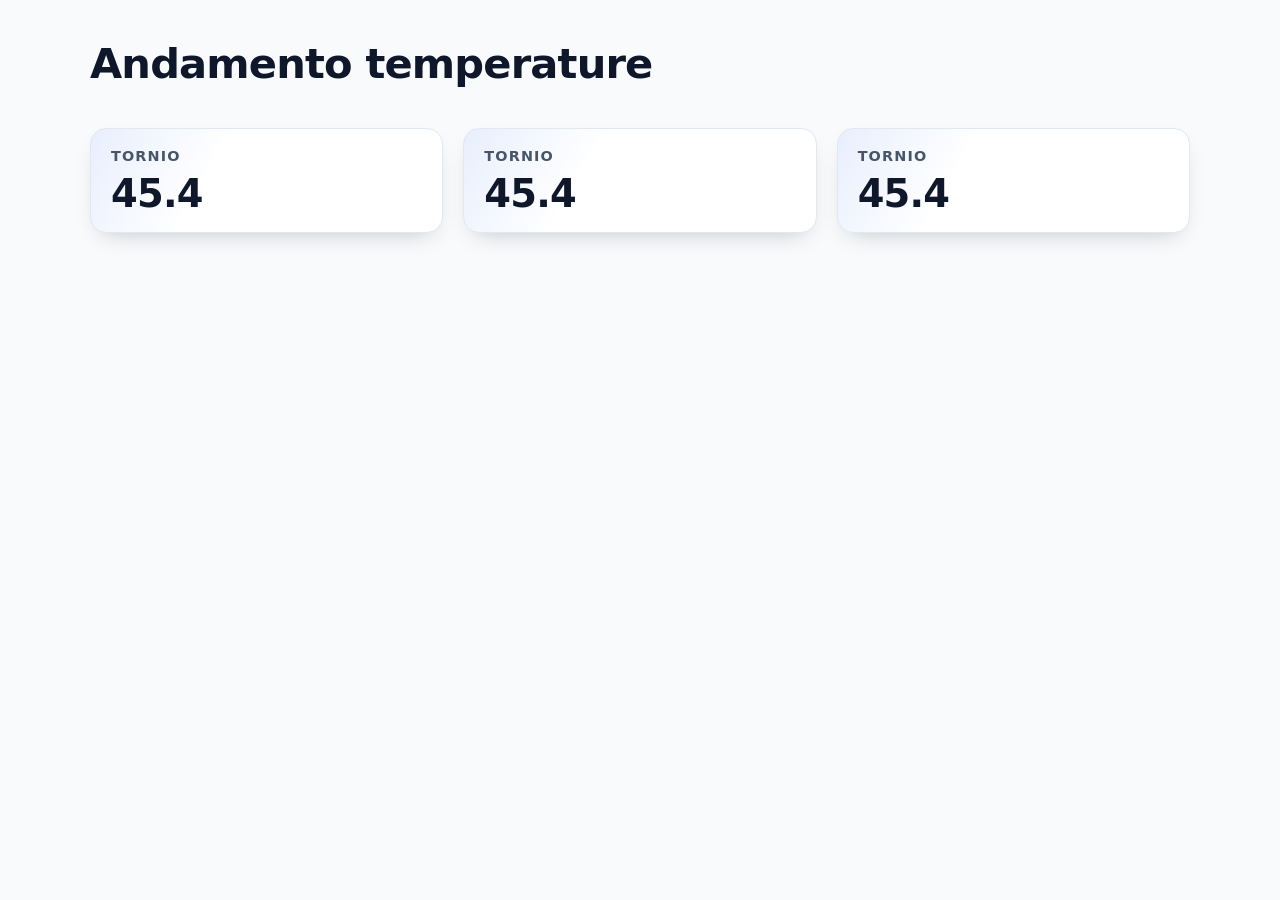
==== index.html @ 41d273e2 "Creata pagina iniziale" ====
<!DOCTYPE html>
<html lang="en">
<head>
    <meta charset="UTF-8">
    <meta name="viewport" content="width=device-width, initial-scale=1.0">
    <title>Andamento temperature</title>
    <link rel="preconnect" href="https://fonts.googleapis.com">
    <link rel="preconnect" href="https://fonts.gstatic.com" crossorigin>
    <link href="https://fonts.googleapis.com/css2?family=Inter:wght@400;600;800&display=swap" rel="stylesheet">
    <link rel="stylesheet" href="./styles.css">
</head>
<body>
    <h1>Andamento temperature</h1>

    <div class="container">
        <div class="register">
            <div class="macchina">Tornio</div>
            <div class="temperatura">45.4</div>
        </div>
        <div class="register">
            <div class="macchina">Tornio</div>
            <div class="temperatura">45.4</div>
        </div>
        <div class="register">
            <div class="macchina">Tornio</div>
            <div class="temperatura">45.4</div>
        </div>
    </div>
</body>
</html>
---- styles.css ----
/* Modern base + variables */
:root {
  --bg: #f8fafc;        /* slate-50 */
  --text: #0f172a;      /* slate-900 */
  --muted: #475569;     /* slate-600 */
  --card: #ffffff;      /* white */
  --border: #e2e8f0;    /* slate-200 */
  --accent: #2563eb;    /* blue-600 */
  --shadow: 0 10px 25px -12px rgba(2, 6, 23, 0.25);
}

@media (prefers-color-scheme: dark) {
  :root {
    --bg: #0b1220;      /* deep slate */
    --text: #e2e8f0;    /* slate-200 */
    --muted: #94a3b8;   /* slate-400 */
    --card: #0f172a;    /* slate-900 */
    --border: #1f2937;  /* slate-800 */
    --accent: #60a5fa;  /* blue-400 */
    --shadow: 0 10px 30px -12px rgba(2, 6, 23, 0.6);
  }
}

/* Minimal reset */
*, *::before, *::after { box-sizing: border-box; }
html { color-scheme: light dark; }
body {
  margin: 0;
  font-family: ui-sans-serif, system-ui, -apple-system, Segoe UI, Roboto, Inter, "Helvetica Neue", Arial, "Noto Sans", "Apple Color Emoji", "Segoe UI Emoji";
  background: var(--bg);
  color: var(--text);
  line-height: 1.55;
  -webkit-font-smoothing: antialiased;
  -moz-osx-font-smoothing: grayscale;
}
img, svg, video { display: block; max-width: 100%; }

/* Typography */
h1 {
  margin: 2rem auto 1rem;
  width: min(1100px, 92%);
  font-weight: 800;
  letter-spacing: -0.02em;
  font-size: clamp(1.6rem, 1rem + 2.8vw, 2.6rem);
}

h1 span {
  color: var(--accent);
}

/* Layout */
.container {
  width: min(1100px, 92%);
  margin-inline: auto;
  display: grid;
  grid-template-columns: repeat(auto-fit, minmax(230px, 1fr));
  gap: clamp(0.75rem, 0.6rem + 1vw, 1.25rem);
  padding-block: 1rem 2rem;
}

/* Card */
.register {
  position: relative;
  background: var(--card);
  border: 1px solid var(--border);
  border-radius: 16px;
  padding: 1rem 1.25rem;
  box-shadow: var(--shadow);
  transition: transform .2s ease, box-shadow .2s ease, border-color .2s ease;
  overflow: clip;
  isolation: isolate;
  animation: fadeUp .5s ease both;
}

.register::before {
  content: "";
  position: absolute;
  inset: 0; /* full size */
  background: linear-gradient(120deg, color-mix(in oklab, var(--accent) 18%, transparent), transparent 35%);
  opacity: .6;
  z-index: -1;
}

.register:hover {
  transform: translateY(-2px);
  border-color: color-mix(in oklab, var(--accent) 35%, var(--border));
}

/* Content inside card */
.macchina {
  font-size: 0.9rem;
  font-weight: 700;
  text-transform: uppercase;
  letter-spacing: .08em;
  color: var(--muted);
}

.temperatura {
  margin-top: .35rem;
  font-weight: 800;
  letter-spacing: -0.02em;
  font-size: clamp(1.6rem, 1.2rem + 1.8vw, 2.4rem);
  line-height: 1.1;
}

/* Subtle separators utility (if needed later) */
.hr {
  height: 1px;
  background: var(--border);
  margin: .75rem 0 1rem;
}

/* Fancy focus ring for accessibility */
:where(a, button, .register) {
  outline: none;
}
:where(a, button, .register):focus-visible {
  box-shadow: 0 0 0 3px color-mix(in oklab, var(--accent) 35%, transparent), var(--shadow);
}

/* Motion safety */
@media (prefers-reduced-motion: reduce) {
  * { animation: none !important; transition: none !important; }
}

/* Entrance animation */
@keyframes fadeUp {
  from { opacity: 0; transform: translateY(8px); }
  to { opacity: 1; transform: translateY(0); }
}

/* Optional helpers for future extension */
.grid {
  display: grid;
  gap: 1rem;
}
.grid-2 { grid-template-columns: repeat(2, 1fr); }
.grid-3 { grid-template-columns: repeat(3, 1fr); }

.badge {
  display: inline-block;
  padding: .25rem .5rem;
  border-radius: 999px;
  background: color-mix(in oklab, var(--accent) 12%, var(--card));
  border: 1px solid color-mix(in oklab, var(--accent) 30%, var(--border));
  color: var(--text);
  font-size: .75rem;
  font-weight: 600;
}
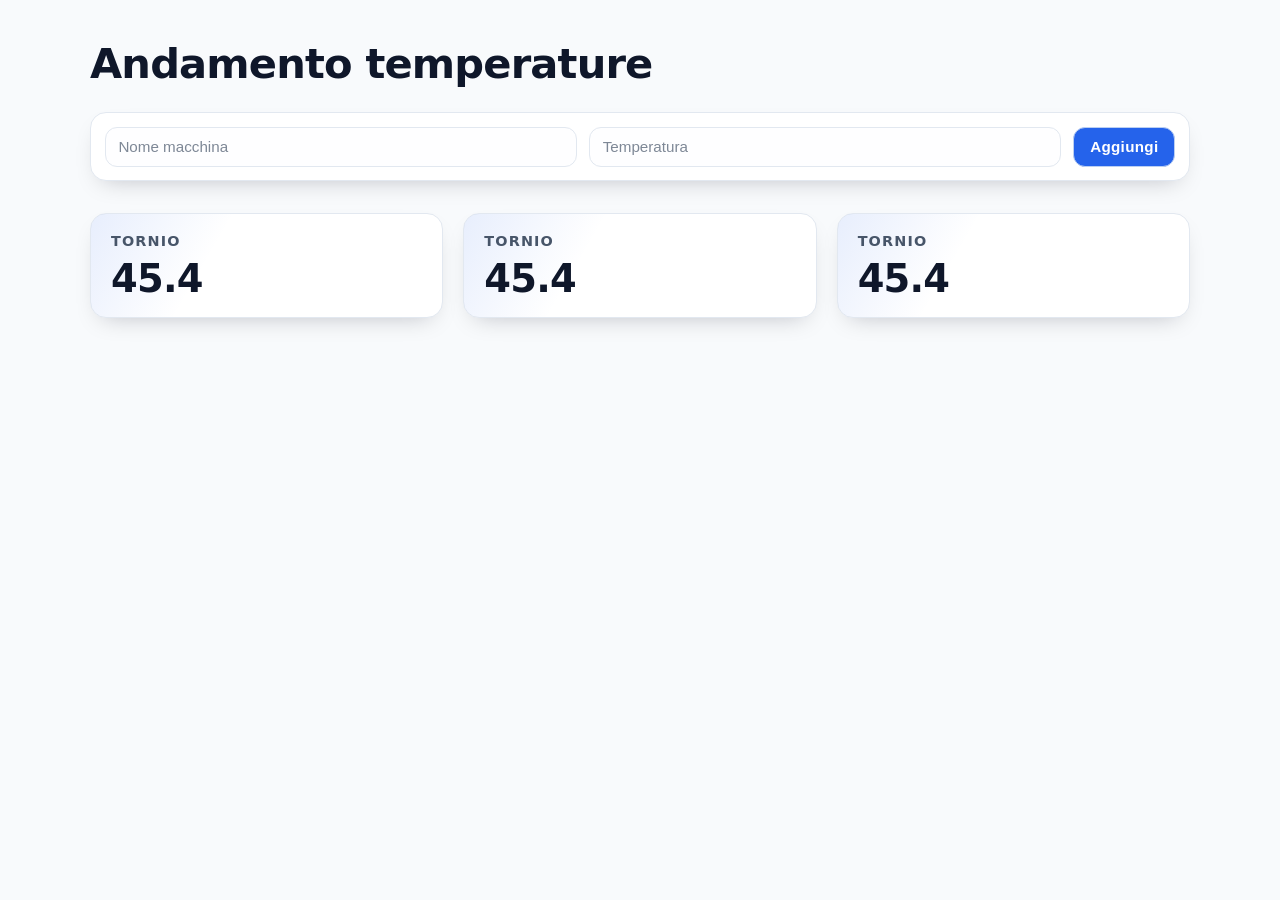
==== commit 9f9e7cba: "aggiunta conclusa" ====
--- a/index.html
+++ b/index.html
@@ -11,6 +11,12 @@
 </head>
 <body>
     <h1>Andamento temperature</h1>
+
+    <div class="new" aria-label="Nuova registrazione temperatura">
+        <input id="macchinaInput" type="text" placeholder="Nome macchina" aria-label="Nome macchina" autocomplete="off" inputmode="text">
+        <input id="temperaturaInput" type="text" placeholder="Temperatura" aria-label="Temperatura" autocomplete="off" inputmode="decimal">
+        <button id="aggiungiBtn" type="button" aria-label="Aggiungi nuova riga">Aggiungi</button>
+    </div>
 
     <div class="container">
         <div class="register">
@@ -26,5 +32,6 @@
             <div class="temperatura">45.4</div>
         </div>
     </div>
+    <script defer src="./app.js"></script>
 </body>
 </html>
--- a/styles.css
+++ b/styles.css
@@ -56,6 +56,65 @@
   grid-template-columns: repeat(auto-fit, minmax(230px, 1fr));
   gap: clamp(0.75rem, 0.6rem + 1vw, 1.25rem);
   padding-block: 1rem 2rem;
+}
+
+/* New section (form) */
+.new {
+  width: min(1100px, 92%);
+  margin: 0 auto 1rem;
+  background: var(--card);
+  border: 1px solid var(--border);
+  border-radius: 16px;
+  padding: 0.85rem;
+  box-shadow: var(--shadow);
+  display: flex;
+  flex-wrap: wrap;
+  gap: 0.75rem;
+  align-items: center;
+}
+
+.new input {
+  flex: 1 1 220px;
+  min-width: 180px;
+  border: 1px solid var(--border);
+  border-radius: 12px;
+  background: color-mix(in oklab, var(--card) 85%, var(--bg));
+  color: var(--text);
+  padding: 0.65rem 0.8rem;
+  font-size: 0.95rem;
+  transition: border-color .2s ease, box-shadow .2s ease, background .2s ease;
+}
+
+.new input::placeholder { color: color-mix(in oklab, var(--muted) 70%, transparent); }
+
+.new input:focus-visible {
+  outline: none;
+  border-color: color-mix(in oklab, var(--accent) 45%, var(--border));
+  box-shadow: 0 0 0 3px color-mix(in oklab, var(--accent) 22%, transparent);
+  background: var(--card);
+}
+
+.new button {
+  flex: 0 0 auto;
+  border: 1px solid color-mix(in oklab, var(--accent) 20%, var(--border));
+  background: var(--accent);
+  color: white;
+  border-radius: 12px;
+  padding: 0.65rem 1rem;
+  font-weight: 700;
+  letter-spacing: .02em;
+  font-size: 0.95rem;
+  cursor: pointer;
+  transition: transform .15s ease, box-shadow .15s ease, background .15s ease;
+}
+
+.new button:hover { transform: translateY(-1px); box-shadow: var(--shadow); }
+.new button:active { transform: translateY(0); }
+
+/* Input error feedback */
+.input-error {
+  border-color: #ef4444 !important; /* red-500 */
+  box-shadow: 0 0 0 3px rgba(239, 68, 68, 0.25) !important;
 }
 
 /* Card */
